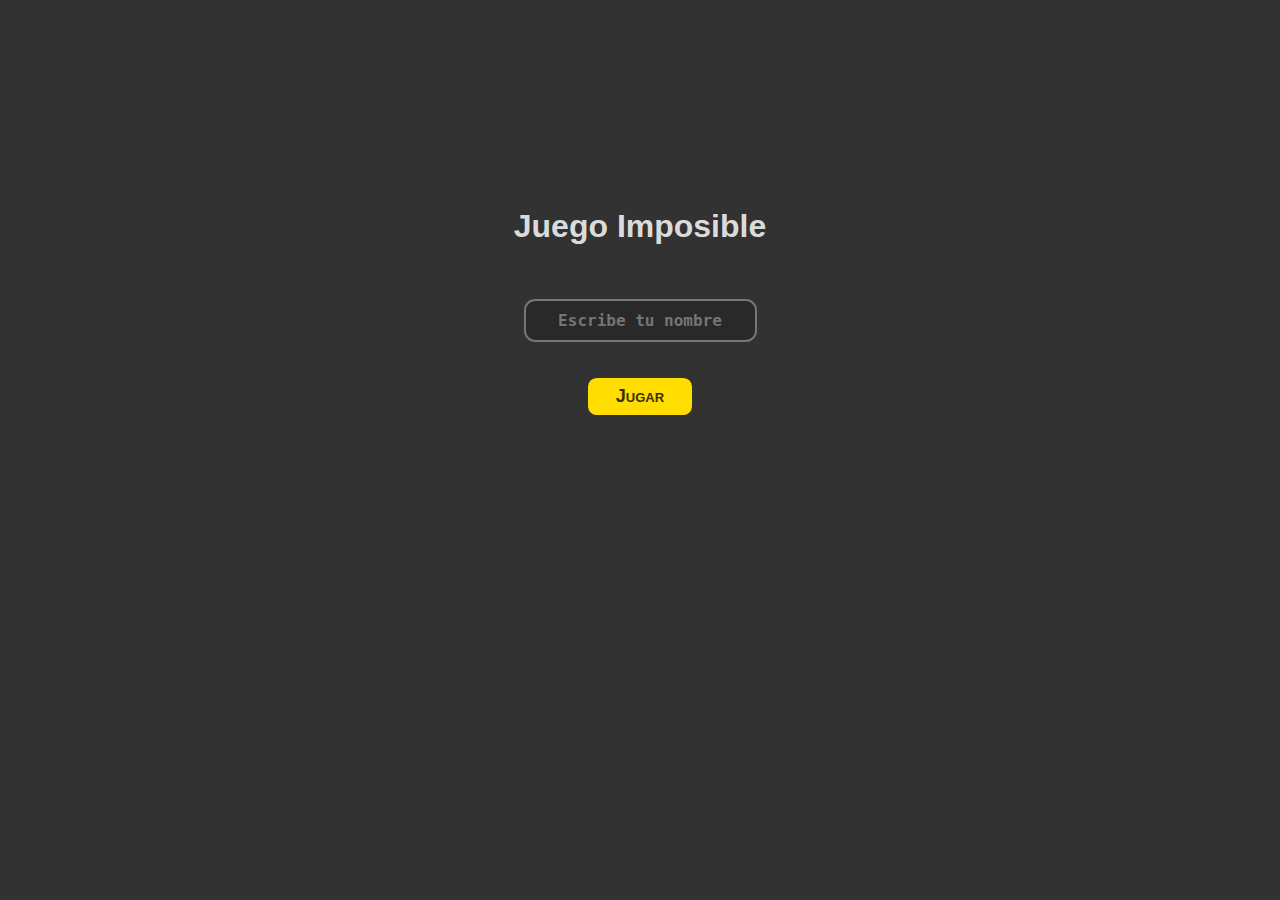
==== index.html @ 4db23915 "Initial Commit" ====
<!DOCTYPE html>
<html lang="en">
<head>
    <meta charset="UTF-8">
    <meta http-equiv="X-UA-Compatible" content="IE=edge, chrome=1">
    <meta name="viewport" content="width=device-width, initial-scale=1.0">
    <title>Imposible - Oscar Sixtos</title>
    <link rel="stylesheet" href="style.css">
    <script src="script.js"></script>
</head>
<body>
    <div class="main column center-x">
        <div class="spacer"></div>
        <div class="extra-padding">
            <h1>Juego Imposible</h1>
        </div>
        <input type="text" id="player-name-field" class="text-input" placeholder="Escribe tu nombre">
        <div class="extra-padding">
            <button id="start-button" onclick="Start();">Jugar</button>
        </div>
        <div class="spacer"></div>
        <div class="spacer"></div>
        <div class="spacer"></div>
    </div>
</body>
</html>
---- style.css ----
div {
    display: flex;
    padding: 8px;
}

.column {
    flex-direction: column;
}

.row {
    flex-direction: row;
}

.center {
    justify-content: center;
}

.center-x {
    align-items: center;
}

.spacer {
    flex: auto;
}

.more-padding {
    padding: 16px;
}

.extra-padding {
    padding: 32px;
}

body {
    display: flex;
    background-color: rgb(50, 50, 50);
    font-family:'Trebuchet MS', 'Lucida Sans Unicode', 'Lucida Grande', 'Lucida Sans', Arial, sans-serif;
    color: rgb(219, 219, 219);
}

.main {
    height: calc(100vh - 16px);
    width: 100%;
    align-content: center;
    padding: 0px;
}

.text-input {
    background-color: rgb(41, 41, 41);
    border-style: solid;
    border-radius: 0.7em;
    text-align: center;
    color: whitesmoke;
    font-family:monospace;
}

#player-name-field {
    font-size: large;
    font-weight: 600;
    padding: 10px;
}

button {
    padding: 8px 28px;
    background-color: rgb(255, 221, 0);
    border: 4px solid rgb(50, 50, 50);
    border-radius: 0.7em;
    font-weight: 800;
    font-size: large;
    font-variant:small-caps;
    color: rgb(56, 48, 1);
    transition: all 0.2s ease;
}

button:hover {
    border-color: whitesmoke;
}

#start-button {
    transition: all 0.5s ease;
}

#start-button.clicked  {
    transition: all 0.5s ease;
    transform: scale(24);
    border: 20px solid rgb(255, 221, 0);
    color: rgb(50, 50, 50);
    opacity: 0;
}

.main-game {
    height: 100vh;
    width: 100vw;
    align-content: center;
}

.expand-w {
    width: 100%;
}

.window-content {
    background-color: rgb(192,192,192);
    border-top: 4px solid rgb(255, 255, 255);
    border-left: 4px solid rgb(255, 255, 255);
    border-right: 4px solid rgb(128, 128, 128);
    border-bottom: 4px solid rgb(128, 128, 128);
    padding: 4px 8px;
    /* Temp */
    width: 50%;
    height: 40%;
}
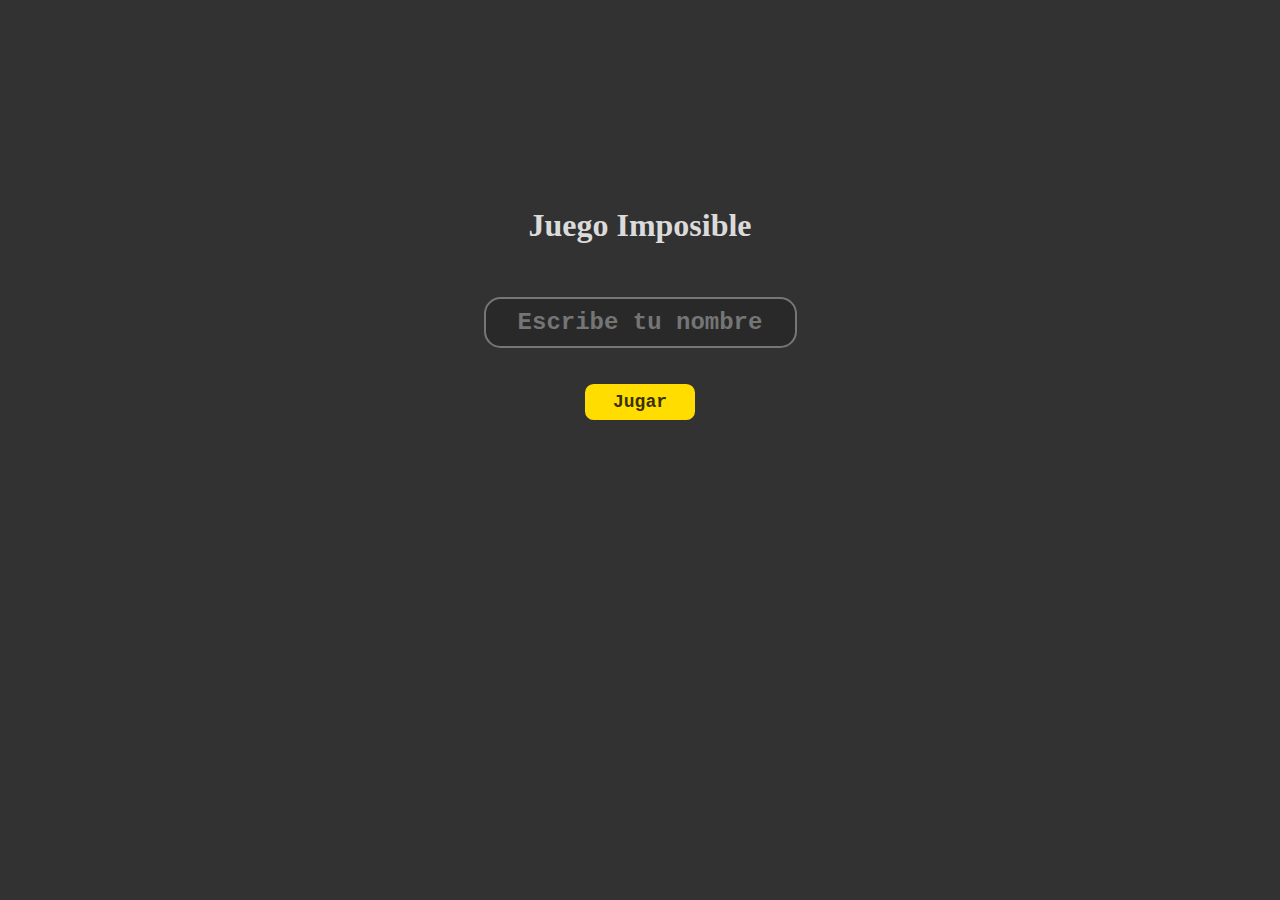
==== commit e48865f5: "Game layout, timer script" ====
--- a/index.html
+++ b/index.html
@@ -4,15 +4,15 @@
     <meta charset="UTF-8">
     <meta http-equiv="X-UA-Compatible" content="IE=edge, chrome=1">
     <meta name="viewport" content="width=device-width, initial-scale=1.0">
-    <title>Imposible - Oscar Sixtos</title>
+    <title>Juego Imposible - Oscar Sixtos</title>
     <link rel="stylesheet" href="style.css">
-    <script src="script.js"></script>
+    <script src="index-script.js"></script>
 </head>
 <body>
     <div class="main column center-x">
         <div class="spacer"></div>
         <div class="extra-padding">
-            <h1>Juego Imposible</h1>
+            <h1 class="title">Juego Imposible</h1>
         </div>
         <input type="text" id="player-name-field" class="text-input" placeholder="Escribe tu nombre">
         <div class="extra-padding">
--- a/style.css
+++ b/style.css
@@ -35,6 +35,7 @@
     display: flex;
     background-color: rgb(50, 50, 50);
     font-family:'Trebuchet MS', 'Lucida Sans Unicode', 'Lucida Grande', 'Lucida Sans', Arial, sans-serif;
+    /* font-family: Courier, monospace, !important; */
     color: rgb(219, 219, 219);
 }
 
@@ -45,17 +46,21 @@
     padding: 0px;
 }
 
+.title {
+    font-family: Georgia, 'Times New Roman', Times, serif;
+}
+
 .text-input {
     background-color: rgb(41, 41, 41);
     border-style: solid;
     border-radius: 0.7em;
     text-align: center;
     color: whitesmoke;
-    font-family:monospace;
+    font-family: Courier, monospace;
 }
 
 #player-name-field {
-    font-size: large;
+    font-size: x-large;
     font-weight: 600;
     padding: 10px;
 }
@@ -65,9 +70,10 @@
     background-color: rgb(255, 221, 0);
     border: 4px solid rgb(50, 50, 50);
     border-radius: 0.7em;
+    font-family:  Courier, monospace;
     font-weight: 800;
     font-size: large;
-    font-variant:small-caps;
+    /* font-variant:small-caps; */
     color: rgb(56, 48, 1);
     transition: all 0.2s ease;
 }
@@ -98,14 +104,72 @@
     width: 100%;
 }
 
-.window-content {
+/* .window-content {
     background-color: rgb(192,192,192);
     border-top: 4px solid rgb(255, 255, 255);
     border-left: 4px solid rgb(255, 255, 255);
     border-right: 4px solid rgb(128, 128, 128);
     border-bottom: 4px solid rgb(128, 128, 128);
     padding: 4px 8px;
-    /* Temp */
+    Temp
     width: 50%;
     height: 40%;
+} */
+
+#back-button {
+    all: unset;
+    font-size: xx-large;
+    padding: 12px;
+    color: rgb(255, 221, 0);
+}
+
+
+.gameboard {
+    border: solid;
+    max-width: 800px;
+    width: calc(min(600px, 80vw));
+    min-width: 300px;
+    min-height: 320px;
+    height: calc(min(600px, 80vh, 80vw) + 59px);
+    border-radius: 12px;
+}
+
+.score-text {
+    padding: 4px;
+    font-family: Courier, monospace;
+}
+
+.grid {
+    flex-direction: column;
+    /* border: solid; */
+    height: 100%;
+    align-items: center;
+    justify-content: space-around;
+}
+
+.grid-row {
+    flex-grow: 1;
+    width: 100%;
+    justify-content:space-evenly;
+    padding: 0px;
+}
+
+.ficha {
+    width: 100%;    
+    border: solid;
+    background-color: rgba(255, 221, 0, 0.926);
+    border-color: rgba(250, 217, 0, 0.926);
+    color: rgb(50, 50, 50);
+    padding: 0px;
+    align-items: center;
+    justify-content: center;
+    border-radius: 6px;
+    font-size: 2em;
+    font-family: Courier, monospace;
+    font-weight: 900;
+    margin: 1px;
+}
+
+.ficha.empty {
+    background-color: rgb(50, 50, 50);
 }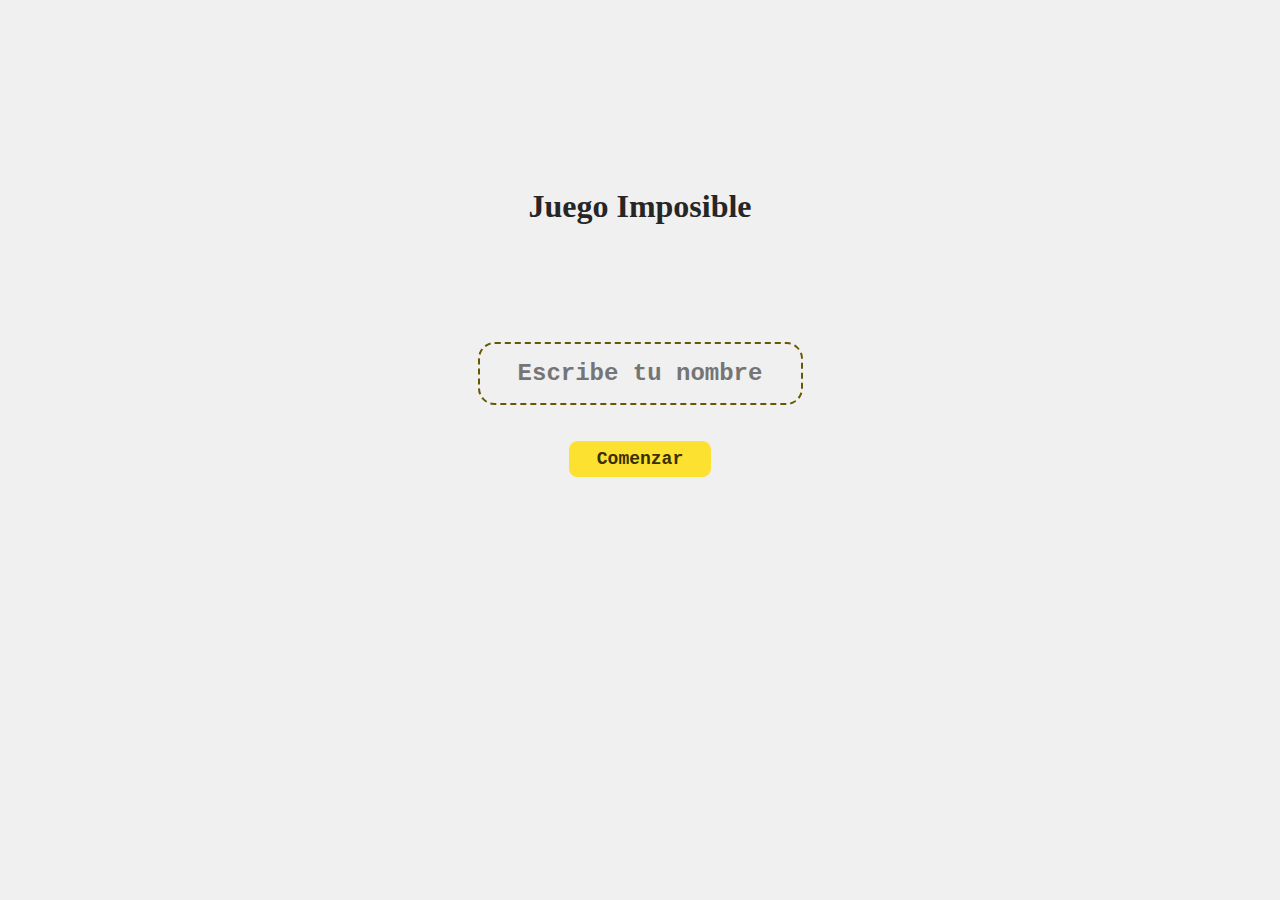
==== commit 32646a2a: "Light theme" ====
--- a/index.html
+++ b/index.html
@@ -11,13 +11,18 @@
 <body>
     <div class="main column center-x">
         <div class="spacer"></div>
+        <div class="spacer"></div>
         <div class="extra-padding">
             <h1 class="title">Juego Imposible</h1>
         </div>
+        <div class="spacer"></div>
         <input type="text" id="player-name-field" class="text-input" placeholder="Escribe tu nombre">
         <div class="extra-padding">
-            <button id="start-button" onclick="Start();">Jugar</button>
+            <button id="start-button" onclick="Start();">Comenzar</button>
         </div>
+        <div class="spacer"></div>
+        <div class="spacer"></div>
+        <div class="spacer"></div>
         <div class="spacer"></div>
         <div class="spacer"></div>
         <div class="spacer"></div>
--- a/style.css
+++ b/style.css
@@ -21,6 +21,7 @@
 
 .spacer {
     flex: auto;
+    padding: 4px;
 }
 
 .more-padding {
@@ -33,10 +34,10 @@
 
 body {
     display: flex;
-    background-color: rgb(50, 50, 50);
+    background-color: rgb(240, 240, 240);
     font-family:'Trebuchet MS', 'Lucida Sans Unicode', 'Lucida Grande', 'Lucida Sans', Arial, sans-serif;
     /* font-family: Courier, monospace, !important; */
-    color: rgb(219, 219, 219);
+    color: rgb(38, 38, 38);
 }
 
 .main {
@@ -51,46 +52,56 @@
 }
 
 .text-input {
-    background-color: rgb(41, 41, 41);
-    border-style: solid;
+    background-color: rgb(240, 240, 240);
+    border-style: dashed;
+    border-color: rgb(102, 87, 0);
     border-radius: 0.7em;
     text-align: center;
-    color: whitesmoke;
+    /* color: whitesmoke; */
     font-family: Courier, monospace;
 }
 
 #player-name-field {
     font-size: x-large;
     font-weight: 600;
-    padding: 10px;
+    padding: 16px;
 }
 
 button {
     padding: 8px 28px;
-    background-color: rgb(255, 221, 0);
-    border: 4px solid rgb(50, 50, 50);
+    background-color: rgba(255, 221, 0, 0.8);
+    border: 4px solid rgb(240, 240, 240);
     border-radius: 0.7em;
     font-family:  Courier, monospace;
     font-weight: 800;
     font-size: large;
     /* font-variant:small-caps; */
     color: rgb(56, 48, 1);
-    transition: all 0.2s ease;
+    transition: all 100ms ease;
 }
 
 button:hover {
-    border-color: whitesmoke;
+    border-color: rgb(102, 87, 0);
 }
 
 #start-button {
-    transition: all 0.5s ease;
+    transition: border 200ms ease, transform 100ms ease-out;
+}
+
+#start-button:active {
+    transform: scale(1.4);
 }
 
 #start-button.clicked  {
-    transition: all 0.5s ease;
-    transform: scale(24);
-    border: 20px solid rgb(255, 221, 0);
-    color: rgb(50, 50, 50);
+    transition: all 250ms ease;
+    transform:scale(25, 55);
+    border: 0px solid rgb(255, 221, 0);
+    color: rgb(255, 221, 0);
+    opacity: 0;
+}
+
+.fade {
+    transition: all 200ms ease-out;
     opacity: 0;
 }
 
@@ -118,20 +129,41 @@
 
 #back-button {
     all: unset;
+    padding: 0px 12px;
+    color: rgb(238, 207, 0);
+    font-family:'Franklin Gothic', 'Arial Narrow', Cambria, monospace;
     font-size: xx-large;
-    padding: 12px;
-    color: rgb(255, 221, 0);
-}
-
+    font-weight: 900;
+    transition: all 100ms ease-out;
+    /* text-shadow: 0px 0px 4px rgba(0, 0, 0, 0.5); */
+    /* text-shadow: -1px 0 rgb(102, 87, 0), 0 1px rgb(102, 87, 0), 1px 0 rgb(102, 87, 0), 0 -1px rgb(102, 87, 0); */
+}
+
+#back-button:hover {
+    transform: scale(1.5);
+    color: rgb(245, 212, 0);
+    text-shadow: 0px 0px 6px rgba(0, 0, 0, 0.5);
+}
+
+#back-button:active {
+    color: rgb(79, 69, 0);
+}
 
 .gameboard {
-    border: solid;
+    border: solid rgb(114, 114, 114);
     max-width: 800px;
     width: calc(min(600px, 80vw));
     min-width: 300px;
     min-height: 320px;
-    height: calc(min(600px, 80vh, 80vw) + 59px);
+    height: calc(min(600px, 80vh, 70vw) + 59px);
     border-radius: 12px;
+    margin-bottom: 8px;
+    box-shadow:  0 6px 30px 0 rgba(0, 0, 0, 0.2);
+}
+
+.gameboard.shrink {
+    transition: all 200ms ease-in;
+    transform: scale(0);
 }
 
 .score-text {
@@ -140,7 +172,8 @@
 }
 
 .grid {
-    flex-direction: column;
+    flex-direction: row;
+    flex-wrap: wrap;
     /* border: solid; */
     height: 100%;
     align-items: center;
@@ -155,21 +188,39 @@
 }
 
 .ficha {
-    width: 100%;    
-    border: solid;
-    background-color: rgba(255, 221, 0, 0.926);
-    border-color: rgba(250, 217, 0, 0.926);
-    color: rgb(50, 50, 50);
+    width: calc(((100% - 16px)/4) - 8px);
+    height: calc(((100% - 16px)/4) - 8px);
+    border: solid 4px;
+    background-color: rgba(255, 221, 0, 0.7);
+    border-color: rgba(250, 217, 0, 0);
+    color: rgb(56, 48, 1);
     padding: 0px;
-    align-items: center;
+    align-items: center;    
     justify-content: center;
     border-radius: 6px;
     font-size: 2em;
     font-family: Courier, monospace;
     font-weight: 900;
+    -webkit-user-select: none;
+    user-select: none; 
     margin: 1px;
+    order: 0;
+    transition: border 250ms ease-out, transform 100ms ease, translate 100ms ease;
+}
+
+.ficha:hover {
+    border-color: rgb(102, 87, 0);
+}
+
+.ficha.stretch-u {
+    transform: scaleY(1.8);
+    translate: 0px -5vh;
 }
 
 .ficha.empty {
-    background-color: rgb(50, 50, 50);
+    background-color: rgb(240, 240, 240);
+}
+
+.ficha.empty:hover {
+    border-color: rgb(240, 240, 240);
 }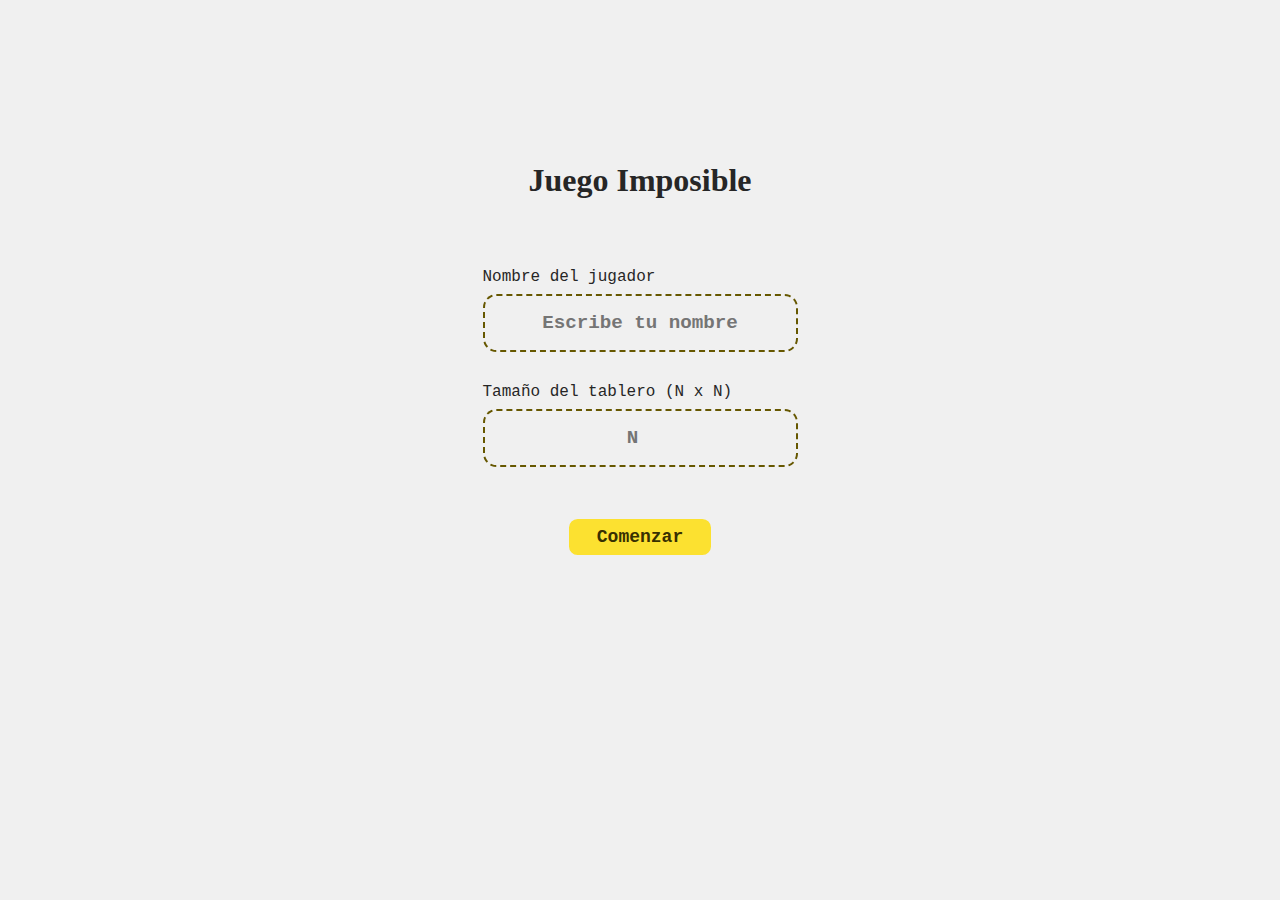
==== commit 4d0821ee: "Add Size functionality to index" ====
--- a/index.html
+++ b/index.html
@@ -15,8 +15,14 @@
         <div class="extra-padding">
             <h1 class="title">Juego Imposible</h1>
         </div>
-        <div class="spacer"></div>
-        <input type="text" id="player-name-field" class="text-input" placeholder="Escribe tu nombre">
+        <div class="column" id="fields-column">
+            <div class="field-name">Nombre del jugador</div>
+            <input type="text" id="player-name-field" class="input-field" placeholder="Escribe tu nombre">
+            <div class="spacer" style="height: 15px;"></div>
+            <div class="field-name">Tamaño del tablero (N x N)</div>
+            <input type="number" name="size-field" id="size-field" class="input-field" placeholder="N" min="3">
+            <div class="field-error" id="size-field-error">El tamaño mínimo es 3.</div>
+        </div>
         <div class="extra-padding">
             <button id="start-button" onclick="Start();">Comenzar</button>
         </div>
--- a/style.css
+++ b/style.css
@@ -1,3 +1,7 @@
+* {
+    box-sizing: border-box;
+}
+
 div {
     display: flex;
     padding: 8px;
@@ -35,8 +39,9 @@
 body {
     display: flex;
     background-color: rgb(240, 240, 240);
-    font-family:'Trebuchet MS', 'Lucida Sans Unicode', 'Lucida Grande', 'Lucida Sans', Arial, sans-serif;
-    /* font-family: Courier, monospace, !important; */
+    /* font-family:'Trebuchet MS', 'Lucida Sans Unicode', 'Lucida Grande', 'Lucida Sans', Arial, sans-serif; */
+    font-family: Courier, monospace;
+    /* font-family: Georgia, 'Times New Roman', Times, serif; */
     color: rgb(38, 38, 38);
 }
 
@@ -51,21 +56,36 @@
     font-family: Georgia, 'Times New Roman', Times, serif;
 }
 
-.text-input {
+.field-name {
+    padding: 8px 8px 0px 8px;
+}
+
+.input-field {
     background-color: rgb(240, 240, 240);
     border-style: dashed;
     border-color: rgb(102, 87, 0);
     border-radius: 0.7em;
     text-align: center;
-    /* color: whitesmoke; */
-    font-family: Courier, monospace;
-}
-
-#player-name-field {
-    font-size: x-large;
+    font-family: Courier, monospace;
+    font-size: larger;
     font-weight: 600;
-    padding: 16px;
-}
+    padding: 16px 40px;
+    margin: 8px 8px 8px 8px;
+}
+
+.field-error {
+    color: rgb(220, 125, 1);
+    margin: 0px;
+    padding: 1px 8px;
+    display: none;
+}
+
+.field-error.on {
+    display: flex;
+}
+
+/* #player-name-field {
+} */
 
 button {
     padding: 8px 28px;
@@ -98,6 +118,18 @@
     border: 0px solid rgb(255, 221, 0);
     color: rgb(255, 221, 0);
     opacity: 0;
+}
+
+#start-button:disabled {
+    background-color: rgba(0, 0, 0, 0.2);
+}
+
+#start-button:disabled:hover {
+    border-color: rgb(240, 240, 240);
+}
+
+#start-button:disabled:active {
+    transform: none;
 }
 
 .fade {
@@ -205,22 +237,26 @@
     user-select: none; 
     margin: 1px;
     order: 0;
-    transition: border 250ms ease-out, transform 100ms ease, translate 100ms ease;
+    transition: border 150ms ease-out, transform 50ms ease-out, translate 100ms ease;
 }
 
 .ficha:hover {
     border-color: rgb(102, 87, 0);
 }
 
-.ficha.stretch-u {
+.ficha:active {
+    transform: scale(0.97);
+}
+
+.ficha.empty {
+    background-color: rgb(240, 240, 240);
+}
+
+.ficha.empty:hover {
+    border-color: rgb(240, 240, 240);
+}
+
+/* .ficha.stretch-u {
     transform: scaleY(1.8);
     translate: 0px -5vh;
-}
-
-.ficha.empty {
-    background-color: rgb(240, 240, 240);
-}
-
-.ficha.empty:hover {
-    border-color: rgb(240, 240, 240);
-}+} */